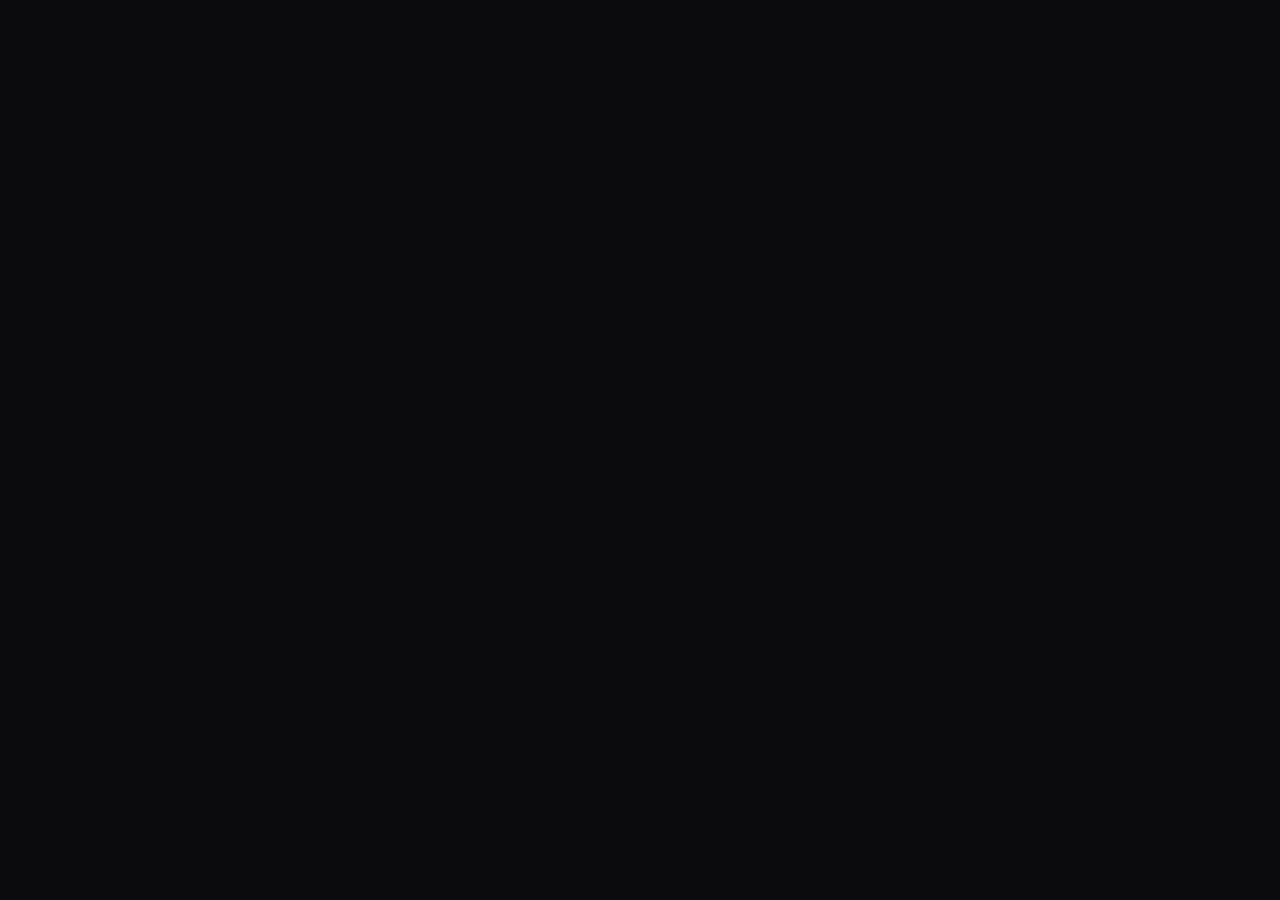
==== index.html @ 918cb94b "feat: change ui and improvment" ====
<!doctype html>
<html lang="en">
  <head>
    <meta charset="UTF-8" />
    <link rel="icon" type="image/svg+xml" href="/favicon.ico" />
    <meta name="viewport" content="width=device-width, initial-scale=1.0" />
    <title>Radio</title>
    <script type="module" crossorigin src="/assets/index-_G_uZGSY.js"></script>
    <link rel="modulepreload" crossorigin href="/assets/BasicParser-CQ38SJP4.js">
    <link rel="modulepreload" crossorigin href="/assets/core-Daf2_6Nd.js">
    <link rel="modulepreload" crossorigin href="/assets/Util-Be5m_ko7.js">
    <link rel="stylesheet" crossorigin href="/assets/index-CKh9F2n1.css">
  </head>
  <body>
    <div id="root"></div>
  </body>
</html>
---- assets/index-CKh9F2n1.css ----
@font-face{font-family:Roboto;font-style:normal;font-display:swap;font-weight:300;src:url(/assets/roboto-cyrillic-ext-300-normal-DIxttMbC.woff2)format("woff2"),url(/assets/roboto-cyrillic-ext-300-normal-D7ank4TF.woff)format("woff");unicode-range:U+460-52F,U+1C80-1C8A,U+20B4,U+2DE0-2DFF,U+A640-A69F,U+FE2E-FE2F}@font-face{font-family:Roboto;font-style:normal;font-display:swap;font-weight:300;src:url(/assets/roboto-cyrillic-300-normal-DzUz0kzv.woff2)format("woff2"),url(/assets/roboto-cyrillic-300-normal-DEFNdjk5.woff)format("woff");unicode-range:U+301,U+400-45F,U+490-491,U+4B0-4B1,U+2116}@font-face{font-family:Roboto;font-style:normal;font-display:swap;font-weight:300;src:url([data-uri])format("woff2"),url([data-uri])format("woff");unicode-range:U+1F??}@font-face{font-family:Roboto;font-style:normal;font-display:swap;font-weight:300;src:url(/assets/roboto-greek-300-normal-DJEM9B4Z.woff2)format("woff2"),url(/assets/roboto-greek-300-normal-C_Dgaih9.woff)format("woff");unicode-range:U+370-377,U+37A-37F,U+384-38A,U+38C,U+38E-3A1,U+3A3-3FF}@font-face{font-family:Roboto;font-style:normal;font-display:swap;font-weight:300;src:url(/assets/roboto-math-300-normal-5dF_7mZP.woff2)format("woff2"),url(/assets/roboto-math-300-normal-Ds0YpBw2.woff)format("woff");unicode-range:U+302-303,U+305,U+307-308,U+310,U+312,U+315,U+31A,U+326-327,U+32C,U+32F-330,U+332-333,U+338,U+33A,U+346,U+34D,U+391-3A1,U+3A3-3A9,U+3B1-3C9,U+3D1,U+3D5-3D6,U+3F0-3F1,U+3F4-3F5,U+2016-2017,U+2034-2038,U+203C,U+2040,U+2043,U+2047,U+2050,U+2057,U+205F,U+2070-2071,U+2074-208E,U+2090-209C,U+20D0-20DC,U+20E1,U+20E5-20EF,U+2100-2112,U+2114-2115,U+2117-2121,U+2123-214F,U+2190,U+2192,U+2194-21AE,U+21B0-21E5,U+21F1-21F2,U+21F4-2211,U+2213-2214,U+2216-22FF,U+2308-230B,U+2310,U+2319,U+231C-2321,U+2336-237A,U+237C,U+2395,U+239B-23B7,U+23D0,U+23DC-23E1,U+2474-2475,U+25AF,U+25B3,U+25B7,U+25BD,U+25C1,U+25CA,U+25CC,U+25FB,U+266D-266F,U+27C0-27FF,U+2900-2AFF,U+2B0E-2B11,U+2B30-2B4C,U+2BFE,U+3030,U+FF5B,U+FF5D,U+1D400-1D7FF,U+1EE??}@font-face{font-family:Roboto;font-style:normal;font-display:swap;font-weight:300;src:url(/assets/roboto-symbols-300-normal-DDU7avhj.woff2)format("woff2"),url(/assets/roboto-symbols-300-normal-BCnjhQd_.woff)format("woff");unicode-range:U+1-C,U+E-1F,U+7F-9F,U+20DD-20E0,U+20E2-20E4,U+2150-218F,U+2190,U+2192,U+2194-2199,U+21AF,U+21E6-21F0,U+21F3,U+2218-2219,U+2299,U+22C4-22C6,U+2300-243F,U+2440-244A,U+2460-24FF,U+25A0-27BF,U+28??,U+2921-2922,U+2981,U+29BF,U+29EB,U+2B??,U+4DC0-4DFF,U+FFF9-FFFB,U+10140-1018E,U+10190-1019C,U+101A0,U+101D0-101FD,U+102E0-102FB,U+10E60-10E7E,U+1D2C0-1D2D3,U+1D2E0-1D37F,U+1F0??,U+1F100-1F1AD,U+1F1E6-1F1FF,U+1F30D-1F30F,U+1F315,U+1F31C,U+1F31E,U+1F320-1F32C,U+1F336,U+1F378,U+1F37D,U+1F382,U+1F393-1F39F,U+1F3A7-1F3A8,U+1F3AC-1F3AF,U+1F3C2,U+1F3C4-1F3C6,U+1F3CA-1F3CE,U+1F3D4-1F3E0,U+1F3ED,U+1F3F1-1F3F3,U+1F3F5-1F3F7,U+1F408,U+1F415,U+1F41F,U+1F426,U+1F43F,U+1F441-1F442,U+1F444,U+1F446-1F449,U+1F44C-1F44E,U+1F453,U+1F46A,U+1F47D,U+1F4A3,U+1F4B0,U+1F4B3,U+1F4B9,U+1F4BB,U+1F4BF,U+1F4C8-1F4CB,U+1F4D6,U+1F4DA,U+1F4DF,U+1F4E3-1F4E6,U+1F4EA-1F4ED,U+1F4F7,U+1F4F9-1F4FB,U+1F4FD-1F4FE,U+1F503,U+1F507-1F50B,U+1F50D,U+1F512-1F513,U+1F53E-1F54A,U+1F54F-1F5FA,U+1F610,U+1F650-1F67F,U+1F687,U+1F68D,U+1F691,U+1F694,U+1F698,U+1F6AD,U+1F6B2,U+1F6B9-1F6BA,U+1F6BC,U+1F6C6-1F6CF,U+1F6D3-1F6D7,U+1F6E0-1F6EA,U+1F6F0-1F6F3,U+1F6F7-1F6FC,U+1F7??,U+1F800-1F80B,U+1F810-1F847,U+1F850-1F859,U+1F860-1F887,U+1F890-1F8AD,U+1F8B0-1F8BB,U+1F8C0-1F8C1,U+1F900-1F90B,U+1F93B,U+1F946,U+1F984,U+1F996,U+1F9E9,U+1FA00-1FA6F,U+1FA70-1FA7C,U+1FA80-1FA89,U+1FA8F-1FAC6,U+1FACE-1FADC,U+1FADF-1FAE9,U+1FAF0-1FAF8,U+1FB??}@font-face{font-family:Roboto;font-style:normal;font-display:swap;font-weight:300;src:url(/assets/roboto-vietnamese-300-normal-BPvXm_f1.woff2)format("woff2"),url(/assets/roboto-vietnamese-300-normal-INUupD3o.woff)format("woff");unicode-range:U+102-103,U+110-111,U+128-129,U+168-169,U+1A0-1A1,U+1AF-1B0,U+300-301,U+303-304,U+308-309,U+323,U+329,U+1EA0-1EF9,U+20AB}@font-face{font-family:Roboto;font-style:normal;font-display:swap;font-weight:300;src:url(/assets/roboto-latin-ext-300-normal-B90pq-BC.woff2)format("woff2"),url(/assets/roboto-latin-ext-300-normal-CTCCHkZF.woff)format("woff");unicode-range:U+100-2BA,U+2BD-2C5,U+2C7-2CC,U+2CE-2D7,U+2DD-2FF,U+304,U+308,U+329,U+1D00-1DBF,U+1E00-1E9F,U+1EF2-1EFF,U+2020,U+20A0-20AB,U+20AD-20C0,U+2113,U+2C60-2C7F,U+A720-A7FF}@font-face{font-family:Roboto;font-style:normal;font-display:swap;font-weight:300;src:url(/assets/roboto-latin-300-normal-CCzlftfr.woff2)format("woff2"),url(/assets/roboto-latin-300-normal-BARJ-h6h.woff)format("woff");unicode-range:U+??,U+131,U+152-153,U+2BB-2BC,U+2C6,U+2DA,U+2DC,U+304,U+308,U+329,U+2000-206F,U+20AC,U+2122,U+2191,U+2193,U+2212,U+2215,U+FEFF,U+FFFD}@font-face{font-family:Roboto;font-style:normal;font-display:swap;font-weight:400;src:url(/assets/roboto-cyrillic-ext-400-normal-qHufge6k.woff2)format("woff2"),url(/assets/roboto-cyrillic-ext-400-normal-CaK1767H.woff)format("woff");unicode-range:U+460-52F,U+1C80-1C8A,U+20B4,U+2DE0-2DFF,U+A640-A69F,U+FE2E-FE2F}@font-face{font-family:Roboto;font-style:normal;font-display:swap;font-weight:400;src:url(/assets/roboto-cyrillic-400-normal-CBPI_iaY.woff2)format("woff2"),url(/assets/roboto-cyrillic-400-normal-Bjg-1-sg.woff)format("woff");unicode-range:U+301,U+400-45F,U+490-491,U+4B0-4B1,U+2116}@font-face{font-family:Roboto;font-style:normal;font-display:swap;font-weight:400;src:url([data-uri])format("woff2"),url([data-uri])format("woff");unicode-range:U+1F??}@font-face{font-family:Roboto;font-style:normal;font-display:swap;font-weight:400;src:url(/assets/roboto-greek-400-normal-ai2Z1K3C.woff2)format("woff2"),url(/assets/roboto-greek-400-normal-Bb5mj_fZ.woff)format("woff");unicode-range:U+370-377,U+37A-37F,U+384-38A,U+38C,U+38E-3A1,U+3A3-3FF}@font-face{font-family:Roboto;font-style:normal;font-display:swap;font-weight:400;src:url(/assets/roboto-math-400-normal-BEFej5gc.woff2)format("woff2"),url(/assets/roboto-math-400-normal-C9RxBKAh.woff)format("woff");unicode-range:U+302-303,U+305,U+307-308,U+310,U+312,U+315,U+31A,U+326-327,U+32C,U+32F-330,U+332-333,U+338,U+33A,U+346,U+34D,U+391-3A1,U+3A3-3A9,U+3B1-3C9,U+3D1,U+3D5-3D6,U+3F0-3F1,U+3F4-3F5,U+2016-2017,U+2034-2038,U+203C,U+2040,U+2043,U+2047,U+2050,U+2057,U+205F,U+2070-2071,U+2074-208E,U+2090-209C,U+20D0-20DC,U+20E1,U+20E5-20EF,U+2100-2112,U+2114-2115,U+2117-2121,U+2123-214F,U+2190,U+2192,U+2194-21AE,U+21B0-21E5,U+21F1-21F2,U+21F4-2211,U+2213-2214,U+2216-22FF,U+2308-230B,U+2310,U+2319,U+231C-2321,U+2336-237A,U+237C,U+2395,U+239B-23B7,U+23D0,U+23DC-23E1,U+2474-2475,U+25AF,U+25B3,U+25B7,U+25BD,U+25C1,U+25CA,U+25CC,U+25FB,U+266D-266F,U+27C0-27FF,U+2900-2AFF,U+2B0E-2B11,U+2B30-2B4C,U+2BFE,U+3030,U+FF5B,U+FF5D,U+1D400-1D7FF,U+1EE??}@font-face{font-family:Roboto;font-style:normal;font-display:swap;font-weight:400;src:url(/assets/roboto-symbols-400-normal-CB1Ce4Gk.woff2)format("woff2"),url(/assets/roboto-symbols-400-normal-DLYbZahX.woff)format("woff");unicode-range:U+1-C,U+E-1F,U+7F-9F,U+20DD-20E0,U+20E2-20E4,U+2150-218F,U+2190,U+2192,U+2194-2199,U+21AF,U+21E6-21F0,U+21F3,U+2218-2219,U+2299,U+22C4-22C6,U+2300-243F,U+2440-244A,U+2460-24FF,U+25A0-27BF,U+28??,U+2921-2922,U+2981,U+29BF,U+29EB,U+2B??,U+4DC0-4DFF,U+FFF9-FFFB,U+10140-1018E,U+10190-1019C,U+101A0,U+101D0-101FD,U+102E0-102FB,U+10E60-10E7E,U+1D2C0-1D2D3,U+1D2E0-1D37F,U+1F0??,U+1F100-1F1AD,U+1F1E6-1F1FF,U+1F30D-1F30F,U+1F315,U+1F31C,U+1F31E,U+1F320-1F32C,U+1F336,U+1F378,U+1F37D,U+1F382,U+1F393-1F39F,U+1F3A7-1F3A8,U+1F3AC-1F3AF,U+1F3C2,U+1F3C4-1F3C6,U+1F3CA-1F3CE,U+1F3D4-1F3E0,U+1F3ED,U+1F3F1-1F3F3,U+1F3F5-1F3F7,U+1F408,U+1F415,U+1F41F,U+1F426,U+1F43F,U+1F441-1F442,U+1F444,U+1F446-1F449,U+1F44C-1F44E,U+1F453,U+1F46A,U+1F47D,U+1F4A3,U+1F4B0,U+1F4B3,U+1F4B9,U+1F4BB,U+1F4BF,U+1F4C8-1F4CB,U+1F4D6,U+1F4DA,U+1F4DF,U+1F4E3-1F4E6,U+1F4EA-1F4ED,U+1F4F7,U+1F4F9-1F4FB,U+1F4FD-1F4FE,U+1F503,U+1F507-1F50B,U+1F50D,U+1F512-1F513,U+1F53E-1F54A,U+1F54F-1F5FA,U+1F610,U+1F650-1F67F,U+1F687,U+1F68D,U+1F691,U+1F694,U+1F698,U+1F6AD,U+1F6B2,U+1F6B9-1F6BA,U+1F6BC,U+1F6C6-1F6CF,U+1F6D3-1F6D7,U+1F6E0-1F6EA,U+1F6F0-1F6F3,U+1F6F7-1F6FC,U+1F7??,U+1F800-1F80B,U+1F810-1F847,U+1F850-1F859,U+1F860-1F887,U+1F890-1F8AD,U+1F8B0-1F8BB,U+1F8C0-1F8C1,U+1F900-1F90B,U+1F93B,U+1F946,U+1F984,U+1F996,U+1F9E9,U+1FA00-1FA6F,U+1FA70-1FA7C,U+1FA80-1FA89,U+1FA8F-1FAC6,U+1FACE-1FADC,U+1FADF-1FAE9,U+1FAF0-1FAF8,U+1FB??}@font-face{font-family:Roboto;font-style:normal;font-display:swap;font-weight:400;src:url(/assets/roboto-vietnamese-400-normal-D2PTxGxD.woff2)format("woff2"),url(/assets/roboto-vietnamese-400-normal-DnpnVwnf.woff)format("woff");unicode-range:U+102-103,U+110-111,U+128-129,U+168-169,U+1A0-1A1,U+1AF-1B0,U+300-301,U+303-304,U+308-309,U+323,U+329,U+1EA0-1EF9,U+20AB}@font-face{font-family:Roboto;font-style:normal;font-display:swap;font-weight:400;src:url(/assets/roboto-latin-ext-400-normal-C3tdtHj3.woff2)format("woff2"),url(/assets/roboto-latin-ext-400-normal-scX0fKtV.woff)format("woff");unicode-range:U+100-2BA,U+2BD-2C5,U+2C7-2CC,U+2CE-2D7,U+2DD-2FF,U+304,U+308,U+329,U+1D00-1DBF,U+1E00-1E9F,U+1EF2-1EFF,U+2020,U+20A0-20AB,U+20AD-20C0,U+2113,U+2C60-2C7F,U+A720-A7FF}@font-face{font-family:Roboto;font-style:normal;font-display:swap;font-weight:400;src:url(/assets/roboto-latin-400-normal-BqEyEoaF.woff2)format("woff2"),url(/assets/roboto-latin-400-normal-DyYNIH4P.woff)format("woff");unicode-range:U+??,U+131,U+152-153,U+2BB-2BC,U+2C6,U+2DA,U+2DC,U+304,U+308,U+329,U+2000-206F,U+20AC,U+2122,U+2191,U+2193,U+2212,U+2215,U+FEFF,U+FFFD}@font-face{font-family:Roboto;font-style:normal;font-display:swap;font-weight:500;src:url(/assets/roboto-cyrillic-ext-500-normal-BWC_xYeb.woff2)format("woff2"),url(/assets/roboto-cyrillic-ext-500-normal-DqF2hftb.woff)format("woff");unicode-range:U+460-52F,U+1C80-1C8A,U+20B4,U+2DE0-2DFF,U+A640-A69F,U+FE2E-FE2F}@font-face{font-family:Roboto;font-style:normal;font-display:swap;font-weight:500;src:url(/assets/roboto-cyrillic-500-normal-CLao9AfR.woff2)format("woff2"),url(/assets/roboto-cyrillic-500-normal-CBKMylY4.woff)format("woff");unicode-range:U+301,U+400-45F,U+490-491,U+4B0-4B1,U+2116}@font-face{font-family:Roboto;font-style:normal;font-display:swap;font-weight:500;src:url([data-uri])format("woff2"),url([data-uri])format("woff");unicode-range:U+1F??}@font-face{font-family:Roboto;font-style:normal;font-display:swap;font-weight:500;src:url(/assets/roboto-greek-500-normal-C9AnhcmC.woff2)format("woff2"),url(/assets/roboto-greek-500-normal-oCqhoyfc.woff)format("woff");unicode-range:U+370-377,U+37A-37F,U+384-38A,U+38C,U+38E-3A1,U+3A3-3FF}@font-face{font-family:Roboto;font-style:normal;font-display:swap;font-weight:500;src:url(/assets/roboto-math-500-normal-C4NU9gLX.woff2)format("woff2"),url(/assets/roboto-math-500-normal-C-7mKPO3.woff)format("woff");unicode-range:U+302-303,U+305,U+307-308,U+310,U+312,U+315,U+31A,U+326-327,U+32C,U+32F-330,U+332-333,U+338,U+33A,U+346,U+34D,U+391-3A1,U+3A3-3A9,U+3B1-3C9,U+3D1,U+3D5-3D6,U+3F0-3F1,U+3F4-3F5,U+2016-2017,U+2034-2038,U+203C,U+2040,U+2043,U+2047,U+2050,U+2057,U+205F,U+2070-2071,U+2074-208E,U+2090-209C,U+20D0-20DC,U+20E1,U+20E5-20EF,U+2100-2112,U+2114-2115,U+2117-2121,U+2123-214F,U+2190,U+2192,U+2194-21AE,U+21B0-21E5,U+21F1-21F2,U+21F4-2211,U+2213-2214,U+2216-22FF,U+2308-230B,U+2310,U+2319,U+231C-2321,U+2336-237A,U+237C,U+2395,U+239B-23B7,U+23D0,U+23DC-23E1,U+2474-2475,U+25AF,U+25B3,U+25B7,U+25BD,U+25C1,U+25CA,U+25CC,U+25FB,U+266D-266F,U+27C0-27FF,U+2900-2AFF,U+2B0E-2B11,U+2B30-2B4C,U+2BFE,U+3030,U+FF5B,U+FF5D,U+1D400-1D7FF,U+1EE??}@font-face{font-family:Roboto;font-style:normal;font-display:swap;font-weight:500;src:url(/assets/roboto-symbols-500-normal-B_CZKVJS.woff2)format("woff2"),url(/assets/roboto-symbols-500-normal-F7c8nfcH.woff)format("woff");unicode-range:U+1-C,U+E-1F,U+7F-9F,U+20DD-20E0,U+20E2-20E4,U+2150-218F,U+2190,U+2192,U+2194-2199,U+21AF,U+21E6-21F0,U+21F3,U+2218-2219,U+2299,U+22C4-22C6,U+2300-243F,U+2440-244A,U+2460-24FF,U+25A0-27BF,U+28??,U+2921-2922,U+2981,U+29BF,U+29EB,U+2B??,U+4DC0-4DFF,U+FFF9-FFFB,U+10140-1018E,U+10190-1019C,U+101A0,U+101D0-101FD,U+102E0-102FB,U+10E60-10E7E,U+1D2C0-1D2D3,U+1D2E0-1D37F,U+1F0??,U+1F100-1F1AD,U+1F1E6-1F1FF,U+1F30D-1F30F,U+1F315,U+1F31C,U+1F31E,U+1F320-1F32C,U+1F336,U+1F378,U+1F37D,U+1F382,U+1F393-1F39F,U+1F3A7-1F3A8,U+1F3AC-1F3AF,U+1F3C2,U+1F3C4-1F3C6,U+1F3CA-1F3CE,U+1F3D4-1F3E0,U+1F3ED,U+1F3F1-1F3F3,U+1F3F5-1F3F7,U+1F408,U+1F415,U+1F41F,U+1F426,U+1F43F,U+1F441-1F442,U+1F444,U+1F446-1F449,U+1F44C-1F44E,U+1F453,U+1F46A,U+1F47D,U+1F4A3,U+1F4B0,U+1F4B3,U+1F4B9,U+1F4BB,U+1F4BF,U+1F4C8-1F4CB,U+1F4D6,U+1F4DA,U+1F4DF,U+1F4E3-1F4E6,U+1F4EA-1F4ED,U+1F4F7,U+1F4F9-1F4FB,U+1F4FD-1F4FE,U+1F503,U+1F507-1F50B,U+1F50D,U+1F512-1F513,U+1F53E-1F54A,U+1F54F-1F5FA,U+1F610,U+1F650-1F67F,U+1F687,U+1F68D,U+1F691,U+1F694,U+1F698,U+1F6AD,U+1F6B2,U+1F6B9-1F6BA,U+1F6BC,U+1F6C6-1F6CF,U+1F6D3-1F6D7,U+1F6E0-1F6EA,U+1F6F0-1F6F3,U+1F6F7-1F6FC,U+1F7??,U+1F800-1F80B,U+1F810-1F847,U+1F850-1F859,U+1F860-1F887,U+1F890-1F8AD,U+1F8B0-1F8BB,U+1F8C0-1F8C1,U+1F900-1F90B,U+1F93B,U+1F946,U+1F984,U+1F996,U+1F9E9,U+1FA00-1FA6F,U+1FA70-1FA7C,U+1FA80-1FA89,U+1FA8F-1FAC6,U+1FACE-1FADC,U+1FADF-1FAE9,U+1FAF0-1FAF8,U+1FB??}@font-face{font-family:Roboto;font-style:normal;font-display:swap;font-weight:500;src:url(/assets/roboto-vietnamese-500-normal-B3ncpOoB.woff2)format("woff2"),url(/assets/roboto-vietnamese-500-normal-D380IkQ8.woff)format("woff");unicode-range:U+102-103,U+110-111,U+128-129,U+168-169,U+1A0-1A1,U+1AF-1B0,U+300-301,U+303-304,U+308-309,U+323,U+329,U+1EA0-1EF9,U+20AB}@font-face{font-family:Roboto;font-style:normal;font-display:swap;font-weight:500;src:url(/assets/roboto-latin-ext-500-normal-pMCM9Ixg.woff2)format("woff2"),url(/assets/roboto-latin-ext-500-normal-Cyc0AKLz.woff)format("woff");unicode-range:U+100-2BA,U+2BD-2C5,U+2C7-2CC,U+2CE-2D7,U+2DD-2FF,U+304,U+308,U+329,U+1D00-1DBF,U+1E00-1E9F,U+1EF2-1EFF,U+2020,U+20A0-20AB,U+20AD-20C0,U+2113,U+2C60-2C7F,U+A720-A7FF}@font-face{font-family:Roboto;font-style:normal;font-display:swap;font-weight:500;src:url(/assets/roboto-latin-500-normal-7RbcRiD8.woff2)format("woff2"),url(/assets/roboto-latin-500-normal-DQZyH_nt.woff)format("woff");unicode-range:U+??,U+131,U+152-153,U+2BB-2BC,U+2C6,U+2DA,U+2DC,U+304,U+308,U+329,U+2000-206F,U+20AC,U+2122,U+2191,U+2193,U+2212,U+2215,U+FEFF,U+FFFD}@font-face{font-family:Roboto;font-style:normal;font-display:swap;font-weight:700;src:url(/assets/roboto-cyrillic-ext-700-normal-DmFxo5wj.woff2)format("woff2"),url(/assets/roboto-cyrillic-ext-700-normal-CI7FH63F.woff)format("woff");unicode-range:U+460-52F,U+1C80-1C8A,U+20B4,U+2DE0-2DFF,U+A640-A69F,U+FE2E-FE2F}@font-face{font-family:Roboto;font-style:normal;font-display:swap;font-weight:700;src:url(/assets/roboto-cyrillic-700-normal-C2o7G-SM.woff2)format("woff2"),url(/assets/roboto-cyrillic-700-normal-DhZFXDSN.woff)format("woff");unicode-range:U+301,U+400-45F,U+490-491,U+4B0-4B1,U+2116}@font-face{font-family:Roboto;font-style:normal;font-display:swap;font-weight:700;src:url([data-uri])format("woff2"),url([data-uri])format("woff");unicode-range:U+1F??}@font-face{font-family:Roboto;font-style:normal;font-display:swap;font-weight:700;src:url(/assets/roboto-greek-700-normal-0aHWxGLu.woff2)format("woff2"),url(/assets/roboto-greek-700-normal-DjRqqLBV.woff)format("woff");unicode-range:U+370-377,U+37A-37F,U+384-38A,U+38C,U+38E-3A1,U+3A3-3FF}@font-face{font-family:Roboto;font-style:normal;font-display:swap;font-weight:700;src:url(/assets/roboto-math-700-normal-B8YqGHVc.woff2)format("woff2"),url(/assets/roboto-math-700-normal-DVoD5t2k.woff)format("woff");unicode-range:U+302-303,U+305,U+307-308,U+310,U+312,U+315,U+31A,U+326-327,U+32C,U+32F-330,U+332-333,U+338,U+33A,U+346,U+34D,U+391-3A1,U+3A3-3A9,U+3B1-3C9,U+3D1,U+3D5-3D6,U+3F0-3F1,U+3F4-3F5,U+2016-2017,U+2034-2038,U+203C,U+2040,U+2043,U+2047,U+2050,U+2057,U+205F,U+2070-2071,U+2074-208E,U+2090-209C,U+20D0-20DC,U+20E1,U+20E5-20EF,U+2100-2112,U+2114-2115,U+2117-2121,U+2123-214F,U+2190,U+2192,U+2194-21AE,U+21B0-21E5,U+21F1-21F2,U+21F4-2211,U+2213-2214,U+2216-22FF,U+2308-230B,U+2310,U+2319,U+231C-2321,U+2336-237A,U+237C,U+2395,U+239B-23B7,U+23D0,U+23DC-23E1,U+2474-2475,U+25AF,U+25B3,U+25B7,U+25BD,U+25C1,U+25CA,U+25CC,U+25FB,U+266D-266F,U+27C0-27FF,U+2900-2AFF,U+2B0E-2B11,U+2B30-2B4C,U+2BFE,U+3030,U+FF5B,U+FF5D,U+1D400-1D7FF,U+1EE??}@font-face{font-family:Roboto;font-style:normal;font-display:swap;font-weight:700;src:url(/assets/roboto-symbols-700-normal-BiFDindJ.woff2)format("woff2"),url(/assets/roboto-symbols-700-normal-BoS6HWkc.woff)format("woff");unicode-range:U+1-C,U+E-1F,U+7F-9F,U+20DD-20E0,U+20E2-20E4,U+2150-218F,U+2190,U+2192,U+2194-2199,U+21AF,U+21E6-21F0,U+21F3,U+2218-2219,U+2299,U+22C4-22C6,U+2300-243F,U+2440-244A,U+2460-24FF,U+25A0-27BF,U+28??,U+2921-2922,U+2981,U+29BF,U+29EB,U+2B??,U+4DC0-4DFF,U+FFF9-FFFB,U+10140-1018E,U+10190-1019C,U+101A0,U+101D0-101FD,U+102E0-102FB,U+10E60-10E7E,U+1D2C0-1D2D3,U+1D2E0-1D37F,U+1F0??,U+1F100-1F1AD,U+1F1E6-1F1FF,U+1F30D-1F30F,U+1F315,U+1F31C,U+1F31E,U+1F320-1F32C,U+1F336,U+1F378,U+1F37D,U+1F382,U+1F393-1F39F,U+1F3A7-1F3A8,U+1F3AC-1F3AF,U+1F3C2,U+1F3C4-1F3C6,U+1F3CA-1F3CE,U+1F3D4-1F3E0,U+1F3ED,U+1F3F1-1F3F3,U+1F3F5-1F3F7,U+1F408,U+1F415,U+1F41F,U+1F426,U+1F43F,U+1F441-1F442,U+1F444,U+1F446-1F449,U+1F44C-1F44E,U+1F453,U+1F46A,U+1F47D,U+1F4A3,U+1F4B0,U+1F4B3,U+1F4B9,U+1F4BB,U+1F4BF,U+1F4C8-1F4CB,U+1F4D6,U+1F4DA,U+1F4DF,U+1F4E3-1F4E6,U+1F4EA-1F4ED,U+1F4F7,U+1F4F9-1F4FB,U+1F4FD-1F4FE,U+1F503,U+1F507-1F50B,U+1F50D,U+1F512-1F513,U+1F53E-1F54A,U+1F54F-1F5FA,U+1F610,U+1F650-1F67F,U+1F687,U+1F68D,U+1F691,U+1F694,U+1F698,U+1F6AD,U+1F6B2,U+1F6B9-1F6BA,U+1F6BC,U+1F6C6-1F6CF,U+1F6D3-1F6D7,U+1F6E0-1F6EA,U+1F6F0-1F6F3,U+1F6F7-1F6FC,U+1F7??,U+1F800-1F80B,U+1F810-1F847,U+1F850-1F859,U+1F860-1F887,U+1F890-1F8AD,U+1F8B0-1F8BB,U+1F8C0-1F8C1,U+1F900-1F90B,U+1F93B,U+1F946,U+1F984,U+1F996,U+1F9E9,U+1FA00-1FA6F,U+1FA70-1FA7C,U+1FA80-1FA89,U+1FA8F-1FAC6,U+1FACE-1FADC,U+1FADF-1FAE9,U+1FAF0-1FAF8,U+1FB??}@font-face{font-family:Roboto;font-style:normal;font-display:swap;font-weight:700;src:url(/assets/roboto-vietnamese-700-normal-BEVeWqJt.woff2)format("woff2"),url(/assets/roboto-vietnamese-700-normal-DsFyXAL4.woff)format("woff");unicode-range:U+102-103,U+110-111,U+128-129,U+168-169,U+1A0-1A1,U+1AF-1B0,U+300-301,U+303-304,U+308-309,U+323,U+329,U+1EA0-1EF9,U+20AB}@font-face{font-family:Roboto;font-style:normal;font-display:swap;font-weight:700;src:url(/assets/roboto-latin-ext-700-normal-DSBUz0N1.woff2)format("woff2"),url(/assets/roboto-latin-ext-700-normal-BUhwtWwy.woff)format("woff");unicode-range:U+100-2BA,U+2BD-2C5,U+2C7-2CC,U+2CE-2D7,U+2DD-2FF,U+304,U+308,U+329,U+1D00-1DBF,U+1E00-1E9F,U+1EF2-1EFF,U+2020,U+20A0-20AB,U+20AD-20C0,U+2113,U+2C60-2C7F,U+A720-A7FF}@font-face{font-family:Roboto;font-style:normal;font-display:swap;font-weight:700;src:url(/assets/roboto-latin-700-normal-BZpUvMxY.woff2)format("woff2"),url(/assets/roboto-latin-700-normal-DLgJJpmK.woff)format("woff");unicode-range:U+??,U+131,U+152-153,U+2BB-2BC,U+2C6,U+2DA,U+2DC,U+304,U+308,U+329,U+2000-206F,U+20AC,U+2122,U+2191,U+2193,U+2212,U+2215,U+FEFF,U+FFFD}@font-face{font-family:Vazirmatn;font-style:normal;font-display:swap;font-weight:400;src:url(/assets/vazirmatn-arabic-400-normal-DMZFCm7K.woff2)format("woff2"),url(/assets/vazirmatn-arabic-400-normal-C4W5XURk.woff)format("woff");unicode-range:U+6??,U+750-77F,U+870-88E,U+890-891,U+897-8E1,U+8E3-8FF,U+200C-200E,U+2010-2011,U+204F,U+2E41,U+FB50-FDFF,U+FE70-FE74,U+FE76-FEFC,U+102E0-102FB,U+10E60-10E7E,U+10EC2-10EC4,U+10EFC-10EFF,U+1EE00-1EE03,U+1EE05-1EE1F,U+1EE21-1EE22,U+1EE24,U+1EE27,U+1EE29-1EE32,U+1EE34-1EE37,U+1EE39,U+1EE3B,U+1EE42,U+1EE47,U+1EE49,U+1EE4B,U+1EE4D-1EE4F,U+1EE51-1EE52,U+1EE54,U+1EE57,U+1EE59,U+1EE5B,U+1EE5D,U+1EE5F,U+1EE61-1EE62,U+1EE64,U+1EE67-1EE6A,U+1EE6C-1EE72,U+1EE74-1EE77,U+1EE79-1EE7C,U+1EE7E,U+1EE80-1EE89,U+1EE8B-1EE9B,U+1EEA1-1EEA3,U+1EEA5-1EEA9,U+1EEAB-1EEBB,U+1EEF0-1EEF1}@font-face{font-family:Vazirmatn;font-style:normal;font-display:swap;font-weight:400;src:url(/assets/vazirmatn-latin-ext-400-normal-BdGhO0lm.woff2)format("woff2"),url(/assets/vazirmatn-latin-ext-400-normal-DPxMaNjI.woff)format("woff");unicode-range:U+100-2BA,U+2BD-2C5,U+2C7-2CC,U+2CE-2D7,U+2DD-2FF,U+304,U+308,U+329,U+1D00-1DBF,U+1E00-1E9F,U+1EF2-1EFF,U+2020,U+20A0-20AB,U+20AD-20C0,U+2113,U+2C60-2C7F,U+A720-A7FF}@font-face{font-family:Vazirmatn;font-style:normal;font-display:swap;font-weight:400;src:url(/assets/vazirmatn-latin-400-normal-BT_DHTc7.woff2)format("woff2"),url(/assets/vazirmatn-latin-400-normal-GKyMcI03.woff)format("woff");unicode-range:U+??,U+131,U+152-153,U+2BB-2BC,U+2C6,U+2DA,U+2DC,U+304,U+308,U+329,U+2000-206F,U+20AC,U+2122,U+2191,U+2193,U+2212,U+2215,U+FEFF,U+FFFD}@font-face{font-family:Vazirmatn;font-style:normal;font-display:swap;font-weight:500;src:url(/assets/vazirmatn-arabic-500-normal-C_lbnnKa.woff2)format("woff2"),url(/assets/vazirmatn-arabic-500-normal-Dqq3-xo3.woff)format("woff");unicode-range:U+6??,U+750-77F,U+870-88E,U+890-891,U+897-8E1,U+8E3-8FF,U+200C-200E,U+2010-2011,U+204F,U+2E41,U+FB50-FDFF,U+FE70-FE74,U+FE76-FEFC,U+102E0-102FB,U+10E60-10E7E,U+10EC2-10EC4,U+10EFC-10EFF,U+1EE00-1EE03,U+1EE05-1EE1F,U+1EE21-1EE22,U+1EE24,U+1EE27,U+1EE29-1EE32,U+1EE34-1EE37,U+1EE39,U+1EE3B,U+1EE42,U+1EE47,U+1EE49,U+1EE4B,U+1EE4D-1EE4F,U+1EE51-1EE52,U+1EE54,U+1EE57,U+1EE59,U+1EE5B,U+1EE5D,U+1EE5F,U+1EE61-1EE62,U+1EE64,U+1EE67-1EE6A,U+1EE6C-1EE72,U+1EE74-1EE77,U+1EE79-1EE7C,U+1EE7E,U+1EE80-1EE89,U+1EE8B-1EE9B,U+1EEA1-1EEA3,U+1EEA5-1EEA9,U+1EEAB-1EEBB,U+1EEF0-1EEF1}@font-face{font-family:Vazirmatn;font-style:normal;font-display:swap;font-weight:500;src:url(/assets/vazirmatn-latin-ext-500-normal-CgxvvVrG.woff2)format("woff2"),url(/assets/vazirmatn-latin-ext-500-normal-4XgegWYb.woff)format("woff");unicode-range:U+100-2BA,U+2BD-2C5,U+2C7-2CC,U+2CE-2D7,U+2DD-2FF,U+304,U+308,U+329,U+1D00-1DBF,U+1E00-1E9F,U+1EF2-1EFF,U+2020,U+20A0-20AB,U+20AD-20C0,U+2113,U+2C60-2C7F,U+A720-A7FF}@font-face{font-family:Vazirmatn;font-style:normal;font-display:swap;font-weight:500;src:url(/assets/vazirmatn-latin-500-normal-6zZzgpg4.woff2)format("woff2"),url(/assets/vazirmatn-latin-500-normal-Bg_BALlD.woff)format("woff");unicode-range:U+??,U+131,U+152-153,U+2BB-2BC,U+2C6,U+2DA,U+2DC,U+304,U+308,U+329,U+2000-206F,U+20AC,U+2122,U+2191,U+2193,U+2212,U+2215,U+FEFF,U+FFFD}@font-face{font-family:Vazirmatn;font-style:normal;font-display:swap;font-weight:700;src:url(/assets/vazirmatn-arabic-700-normal-Dge_DOjm.woff2)format("woff2"),url(/assets/vazirmatn-arabic-700-normal-B5nPuCFv.woff)format("woff");unicode-range:U+6??,U+750-77F,U+870-88E,U+890-891,U+897-8E1,U+8E3-8FF,U+200C-200E,U+2010-2011,U+204F,U+2E41,U+FB50-FDFF,U+FE70-FE74,U+FE76-FEFC,U+102E0-102FB,U+10E60-10E7E,U+10EC2-10EC4,U+10EFC-10EFF,U+1EE00-1EE03,U+1EE05-1EE1F,U+1EE21-1EE22,U+1EE24,U+1EE27,U+1EE29-1EE32,U+1EE34-1EE37,U+1EE39,U+1EE3B,U+1EE42,U+1EE47,U+1EE49,U+1EE4B,U+1EE4D-1EE4F,U+1EE51-1EE52,U+1EE54,U+1EE57,U+1EE59,U+1EE5B,U+1EE5D,U+1EE5F,U+1EE61-1EE62,U+1EE64,U+1EE67-1EE6A,U+1EE6C-1EE72,U+1EE74-1EE77,U+1EE79-1EE7C,U+1EE7E,U+1EE80-1EE89,U+1EE8B-1EE9B,U+1EEA1-1EEA3,U+1EEA5-1EEA9,U+1EEAB-1EEBB,U+1EEF0-1EEF1}@font-face{font-family:Vazirmatn;font-style:normal;font-display:swap;font-weight:700;src:url(/assets/vazirmatn-latin-ext-700-normal-BfoXmNMx.woff2)format("woff2"),url(/assets/vazirmatn-latin-ext-700-normal-DMYLqBto.woff)format("woff");unicode-range:U+100-2BA,U+2BD-2C5,U+2C7-2CC,U+2CE-2D7,U+2DD-2FF,U+304,U+308,U+329,U+1D00-1DBF,U+1E00-1E9F,U+1EF2-1EFF,U+2020,U+20A0-20AB,U+20AD-20C0,U+2113,U+2C60-2C7F,U+A720-A7FF}@font-face{font-family:Vazirmatn;font-style:normal;font-display:swap;font-weight:700;src:url(/assets/vazirmatn-latin-700-normal-9BlbvDRV.woff2)format("woff2"),url(/assets/vazirmatn-latin-700-normal-DrB0PBU6.woff)format("woff");unicode-range:U+??,U+131,U+152-153,U+2BB-2BC,U+2C6,U+2DA,U+2DC,U+304,U+308,U+329,U+2000-206F,U+20AC,U+2122,U+2191,U+2193,U+2212,U+2215,U+FEFF,U+FFFD}*{box-sizing:border-box;margin:0;padding:0}html,body{background:#0a0a0f;height:100%;min-height:100vh;font-family:Roboto,Vazirmatn,-apple-system,BlinkMacSystemFont,Segoe UI,sans-serif;overflow-x:hidden}#root{width:100%;min-height:100vh}.rtl-text{text-align:right;direction:rtl;font-family:Vazirmatn,Roboto,-apple-system,BlinkMacSystemFont,Segoe UI,sans-serif}@keyframes spin-cd{0%{transform:rotate(0)}to{transform:rotate(360deg)}}@keyframes pulse-ring{0%{opacity:.6;transform:scale(1)}50%{opacity:.2;transform:scale(1.12)}to{opacity:.6;transform:scale(1)}}@keyframes fade-in{0%{opacity:0;transform:translateY(8px)}to{opacity:1;transform:translateY(0)}}@keyframes bg-pulse{0%,to{opacity:.5;transform:scale(1.5)}50%{opacity:.7;transform:scale(1.6)}}@keyframes wave-expand{0%{opacity:.8;transform:scale(.6)}to{opacity:0;transform:scale(1.8)}}@keyframes pulse-stream{0%,to{opacity:1}50%{opacity:.6}}.cd-spin{animation:8s linear infinite spin-cd}.cd-paused{animation-play-state:paused}.pulse-ring{animation:2s ease-in-out infinite pulse-ring}.fade-in{animation:.4s forwards fade-in}.counter{color:var(--accent);background:var(--accent-bg);border:2px solid #0000;border-radius:5px;margin-bottom:24px;padding:5px 10px;font-size:16px;transition:border-color .3s}.counter:hover{border-color:var(--accent-border)}.counter:focus-visible{outline:2px solid var(--accent);outline-offset:2px}.hero{position:relative}.hero .base,.hero .framework,.hero .vite{margin:0 auto;inset-inline:0}.hero .base{z-index:0;width:170px;position:relative}.hero .framework,.hero .vite{position:absolute}.hero .framework{z-index:1;height:28px;top:34px;transform:perspective(2000px)rotate(300deg)rotateX(44deg)rotateY(39deg)scale(1.4)}.hero .vite{z-index:0;width:auto;height:26px;top:107px;transform:perspective(2000px)rotate(300deg)rotateX(40deg)rotateY(39deg)scale(.8)}#center{flex-direction:column;flex-grow:1;place-content:center;place-items:center;gap:25px;display:flex}@media (width<=1024px){#center{gap:18px;padding:32px 20px 24px}}#next-steps{border-top:1px solid var(--border);text-align:left;display:flex}#next-steps>div{flex:1 1 0;padding:32px}@media (width<=1024px){#next-steps>div{padding:24px 20px}}#next-steps .icon{width:22px;height:22px;margin-bottom:16px}@media (width<=1024px){#next-steps{text-align:center;flex-direction:column}}#docs{border-right:1px solid var(--border)}@media (width<=1024px){#docs{border-right:none;border-bottom:1px solid var(--border)}}#next-steps ul{gap:8px;margin:32px 0 0;padding:0;list-style:none;display:flex}#next-steps ul .logo{height:18px}#next-steps ul a{color:var(--text-h);background:var(--social-bg);border-radius:6px;align-items:center;gap:8px;padding:6px 12px;font-size:16px;text-decoration:none;transition:box-shadow .3s;display:flex}#next-steps ul a:hover{box-shadow:var(--shadow)}#next-steps ul a .button-icon{width:18px;height:18px}@media (width<=1024px){#next-steps ul{flex-wrap:wrap;justify-content:center;margin-top:20px}#next-steps ul li{flex:calc(50% - 8px)}#next-steps ul a{box-sizing:border-box;justify-content:center;width:100%}}#spacer{border-top:1px solid var(--border);height:88px}@media (width<=1024px){#spacer{height:48px}}.ticks{width:100%;position:relative}.ticks:before,.ticks:after{content:"";border:5px solid #0000;position:absolute;top:-4.5px}.ticks:before{border-left-color:var(--border);left:0}.ticks:after{border-right-color:var(--border);right:0}
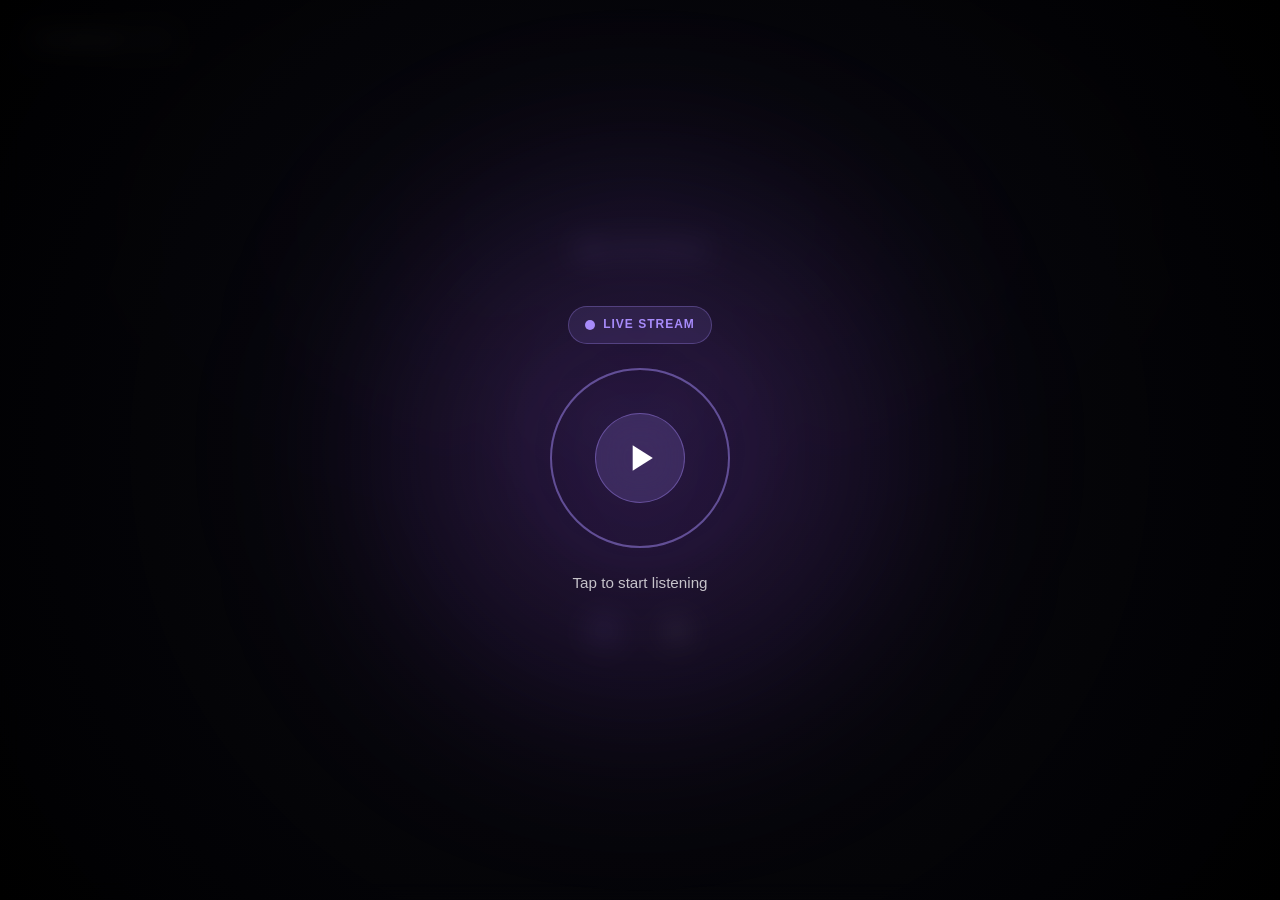
==== commit 8b5ba9e2: "update and improve UI" ====
--- a/index.html
+++ b/index.html
@@ -5,11 +5,8 @@
     <link rel="icon" type="image/svg+xml" href="/favicon.ico" />
     <meta name="viewport" content="width=device-width, initial-scale=1.0" />
     <title>Radio</title>
-    <script type="module" crossorigin src="/assets/index-_G_uZGSY.js"></script>
-    <link rel="modulepreload" crossorigin href="/assets/BasicParser-CQ38SJP4.js">
-    <link rel="modulepreload" crossorigin href="/assets/core-Daf2_6Nd.js">
-    <link rel="modulepreload" crossorigin href="/assets/Util-Be5m_ko7.js">
-    <link rel="stylesheet" crossorigin href="/assets/index-CKh9F2n1.css">
+    <script type="module" crossorigin src="/assets/index-C-AhM9Sj.js"></script>
+    <link rel="stylesheet" crossorigin href="/assets/index-CCnsb3VA.css">
   </head>
   <body>
     <div id="root"></div>
--- a/assets/index-CCnsb3VA.css
+++ b/assets/index-CCnsb3VA.css
@@ -0,0 +1 @@
+@font-face{font-family:Roboto;font-style:normal;font-display:swap;font-weight:300;src:url(/assets/roboto-cyrillic-ext-300-normal-DIxttMbC.woff2)format("woff2"),url(/assets/roboto-cyrillic-ext-300-normal-D7ank4TF.woff)format("woff");unicode-range:U+460-52F,U+1C80-1C8A,U+20B4,U+2DE0-2DFF,U+A640-A69F,U+FE2E-FE2F}@font-face{font-family:Roboto;font-style:normal;font-display:swap;font-weight:300;src:url(/assets/roboto-cyrillic-300-normal-DzUz0kzv.woff2)format("woff2"),url(/assets/roboto-cyrillic-300-normal-DEFNdjk5.woff)format("woff");unicode-range:U+301,U+400-45F,U+490-491,U+4B0-4B1,U+2116}@font-face{font-family:Roboto;font-style:normal;font-display:swap;font-weight:300;src:url([data-uri])format("woff2"),url([data-uri])format("woff");unicode-range:U+1F??}@font-face{font-family:Roboto;font-style:normal;font-display:swap;font-weight:300;src:url(/assets/roboto-greek-300-normal-DJEM9B4Z.woff2)format("woff2"),url(/assets/roboto-greek-300-normal-C_Dgaih9.woff)format("woff");unicode-range:U+370-377,U+37A-37F,U+384-38A,U+38C,U+38E-3A1,U+3A3-3FF}@font-face{font-family:Roboto;font-style:normal;font-display:swap;font-weight:300;src:url(/assets/roboto-math-300-normal-5dF_7mZP.woff2)format("woff2"),url(/assets/roboto-math-300-normal-Ds0YpBw2.woff)format("woff");unicode-range:U+302-303,U+305,U+307-308,U+310,U+312,U+315,U+31A,U+326-327,U+32C,U+32F-330,U+332-333,U+338,U+33A,U+346,U+34D,U+391-3A1,U+3A3-3A9,U+3B1-3C9,U+3D1,U+3D5-3D6,U+3F0-3F1,U+3F4-3F5,U+2016-2017,U+2034-2038,U+203C,U+2040,U+2043,U+2047,U+2050,U+2057,U+205F,U+2070-2071,U+2074-208E,U+2090-209C,U+20D0-20DC,U+20E1,U+20E5-20EF,U+2100-2112,U+2114-2115,U+2117-2121,U+2123-214F,U+2190,U+2192,U+2194-21AE,U+21B0-21E5,U+21F1-21F2,U+21F4-2211,U+2213-2214,U+2216-22FF,U+2308-230B,U+2310,U+2319,U+231C-2321,U+2336-237A,U+237C,U+2395,U+239B-23B7,U+23D0,U+23DC-23E1,U+2474-2475,U+25AF,U+25B3,U+25B7,U+25BD,U+25C1,U+25CA,U+25CC,U+25FB,U+266D-266F,U+27C0-27FF,U+2900-2AFF,U+2B0E-2B11,U+2B30-2B4C,U+2BFE,U+3030,U+FF5B,U+FF5D,U+1D400-1D7FF,U+1EE??}@font-face{font-family:Roboto;font-style:normal;font-display:swap;font-weight:300;src:url(/assets/roboto-symbols-300-normal-DDU7avhj.woff2)format("woff2"),url(/assets/roboto-symbols-300-normal-BCnjhQd_.woff)format("woff");unicode-range:U+1-C,U+E-1F,U+7F-9F,U+20DD-20E0,U+20E2-20E4,U+2150-218F,U+2190,U+2192,U+2194-2199,U+21AF,U+21E6-21F0,U+21F3,U+2218-2219,U+2299,U+22C4-22C6,U+2300-243F,U+2440-244A,U+2460-24FF,U+25A0-27BF,U+28??,U+2921-2922,U+2981,U+29BF,U+29EB,U+2B??,U+4DC0-4DFF,U+FFF9-FFFB,U+10140-1018E,U+10190-1019C,U+101A0,U+101D0-101FD,U+102E0-102FB,U+10E60-10E7E,U+1D2C0-1D2D3,U+1D2E0-1D37F,U+1F0??,U+1F100-1F1AD,U+1F1E6-1F1FF,U+1F30D-1F30F,U+1F315,U+1F31C,U+1F31E,U+1F320-1F32C,U+1F336,U+1F378,U+1F37D,U+1F382,U+1F393-1F39F,U+1F3A7-1F3A8,U+1F3AC-1F3AF,U+1F3C2,U+1F3C4-1F3C6,U+1F3CA-1F3CE,U+1F3D4-1F3E0,U+1F3ED,U+1F3F1-1F3F3,U+1F3F5-1F3F7,U+1F408,U+1F415,U+1F41F,U+1F426,U+1F43F,U+1F441-1F442,U+1F444,U+1F446-1F449,U+1F44C-1F44E,U+1F453,U+1F46A,U+1F47D,U+1F4A3,U+1F4B0,U+1F4B3,U+1F4B9,U+1F4BB,U+1F4BF,U+1F4C8-1F4CB,U+1F4D6,U+1F4DA,U+1F4DF,U+1F4E3-1F4E6,U+1F4EA-1F4ED,U+1F4F7,U+1F4F9-1F4FB,U+1F4FD-1F4FE,U+1F503,U+1F507-1F50B,U+1F50D,U+1F512-1F513,U+1F53E-1F54A,U+1F54F-1F5FA,U+1F610,U+1F650-1F67F,U+1F687,U+1F68D,U+1F691,U+1F694,U+1F698,U+1F6AD,U+1F6B2,U+1F6B9-1F6BA,U+1F6BC,U+1F6C6-1F6CF,U+1F6D3-1F6D7,U+1F6E0-1F6EA,U+1F6F0-1F6F3,U+1F6F7-1F6FC,U+1F7??,U+1F800-1F80B,U+1F810-1F847,U+1F850-1F859,U+1F860-1F887,U+1F890-1F8AD,U+1F8B0-1F8BB,U+1F8C0-1F8C1,U+1F900-1F90B,U+1F93B,U+1F946,U+1F984,U+1F996,U+1F9E9,U+1FA00-1FA6F,U+1FA70-1FA7C,U+1FA80-1FA89,U+1FA8F-1FAC6,U+1FACE-1FADC,U+1FADF-1FAE9,U+1FAF0-1FAF8,U+1FB??}@font-face{font-family:Roboto;font-style:normal;font-display:swap;font-weight:300;src:url(/assets/roboto-vietnamese-300-normal-BPvXm_f1.woff2)format("woff2"),url(/assets/roboto-vietnamese-300-normal-INUupD3o.woff)format("woff");unicode-range:U+102-103,U+110-111,U+128-129,U+168-169,U+1A0-1A1,U+1AF-1B0,U+300-301,U+303-304,U+308-309,U+323,U+329,U+1EA0-1EF9,U+20AB}@font-face{font-family:Roboto;font-style:normal;font-display:swap;font-weight:300;src:url(/assets/roboto-latin-ext-300-normal-B90pq-BC.woff2)format("woff2"),url(/assets/roboto-latin-ext-300-normal-CTCCHkZF.woff)format("woff");unicode-range:U+100-2BA,U+2BD-2C5,U+2C7-2CC,U+2CE-2D7,U+2DD-2FF,U+304,U+308,U+329,U+1D00-1DBF,U+1E00-1E9F,U+1EF2-1EFF,U+2020,U+20A0-20AB,U+20AD-20C0,U+2113,U+2C60-2C7F,U+A720-A7FF}@font-face{font-family:Roboto;font-style:normal;font-display:swap;font-weight:300;src:url(/assets/roboto-latin-300-normal-CCzlftfr.woff2)format("woff2"),url(/assets/roboto-latin-300-normal-BARJ-h6h.woff)format("woff");unicode-range:U+??,U+131,U+152-153,U+2BB-2BC,U+2C6,U+2DA,U+2DC,U+304,U+308,U+329,U+2000-206F,U+20AC,U+2122,U+2191,U+2193,U+2212,U+2215,U+FEFF,U+FFFD}@font-face{font-family:Roboto;font-style:normal;font-display:swap;font-weight:400;src:url(/assets/roboto-cyrillic-ext-400-normal-qHufge6k.woff2)format("woff2"),url(/assets/roboto-cyrillic-ext-400-normal-CaK1767H.woff)format("woff");unicode-range:U+460-52F,U+1C80-1C8A,U+20B4,U+2DE0-2DFF,U+A640-A69F,U+FE2E-FE2F}@font-face{font-family:Roboto;font-style:normal;font-display:swap;font-weight:400;src:url(/assets/roboto-cyrillic-400-normal-CBPI_iaY.woff2)format("woff2"),url(/assets/roboto-cyrillic-400-normal-Bjg-1-sg.woff)format("woff");unicode-range:U+301,U+400-45F,U+490-491,U+4B0-4B1,U+2116}@font-face{font-family:Roboto;font-style:normal;font-display:swap;font-weight:400;src:url([data-uri])format("woff2"),url([data-uri])format("woff");unicode-range:U+1F??}@font-face{font-family:Roboto;font-style:normal;font-display:swap;font-weight:400;src:url(/assets/roboto-greek-400-normal-ai2Z1K3C.woff2)format("woff2"),url(/assets/roboto-greek-400-normal-Bb5mj_fZ.woff)format("woff");unicode-range:U+370-377,U+37A-37F,U+384-38A,U+38C,U+38E-3A1,U+3A3-3FF}@font-face{font-family:Roboto;font-style:normal;font-display:swap;font-weight:400;src:url(/assets/roboto-math-400-normal-BEFej5gc.woff2)format("woff2"),url(/assets/roboto-math-400-normal-C9RxBKAh.woff)format("woff");unicode-range:U+302-303,U+305,U+307-308,U+310,U+312,U+315,U+31A,U+326-327,U+32C,U+32F-330,U+332-333,U+338,U+33A,U+346,U+34D,U+391-3A1,U+3A3-3A9,U+3B1-3C9,U+3D1,U+3D5-3D6,U+3F0-3F1,U+3F4-3F5,U+2016-2017,U+2034-2038,U+203C,U+2040,U+2043,U+2047,U+2050,U+2057,U+205F,U+2070-2071,U+2074-208E,U+2090-209C,U+20D0-20DC,U+20E1,U+20E5-20EF,U+2100-2112,U+2114-2115,U+2117-2121,U+2123-214F,U+2190,U+2192,U+2194-21AE,U+21B0-21E5,U+21F1-21F2,U+21F4-2211,U+2213-2214,U+2216-22FF,U+2308-230B,U+2310,U+2319,U+231C-2321,U+2336-237A,U+237C,U+2395,U+239B-23B7,U+23D0,U+23DC-23E1,U+2474-2475,U+25AF,U+25B3,U+25B7,U+25BD,U+25C1,U+25CA,U+25CC,U+25FB,U+266D-266F,U+27C0-27FF,U+2900-2AFF,U+2B0E-2B11,U+2B30-2B4C,U+2BFE,U+3030,U+FF5B,U+FF5D,U+1D400-1D7FF,U+1EE??}@font-face{font-family:Roboto;font-style:normal;font-display:swap;font-weight:400;src:url(/assets/roboto-symbols-400-normal-CB1Ce4Gk.woff2)format("woff2"),url(/assets/roboto-symbols-400-normal-DLYbZahX.woff)format("woff");unicode-range:U+1-C,U+E-1F,U+7F-9F,U+20DD-20E0,U+20E2-20E4,U+2150-218F,U+2190,U+2192,U+2194-2199,U+21AF,U+21E6-21F0,U+21F3,U+2218-2219,U+2299,U+22C4-22C6,U+2300-243F,U+2440-244A,U+2460-24FF,U+25A0-27BF,U+28??,U+2921-2922,U+2981,U+29BF,U+29EB,U+2B??,U+4DC0-4DFF,U+FFF9-FFFB,U+10140-1018E,U+10190-1019C,U+101A0,U+101D0-101FD,U+102E0-102FB,U+10E60-10E7E,U+1D2C0-1D2D3,U+1D2E0-1D37F,U+1F0??,U+1F100-1F1AD,U+1F1E6-1F1FF,U+1F30D-1F30F,U+1F315,U+1F31C,U+1F31E,U+1F320-1F32C,U+1F336,U+1F378,U+1F37D,U+1F382,U+1F393-1F39F,U+1F3A7-1F3A8,U+1F3AC-1F3AF,U+1F3C2,U+1F3C4-1F3C6,U+1F3CA-1F3CE,U+1F3D4-1F3E0,U+1F3ED,U+1F3F1-1F3F3,U+1F3F5-1F3F7,U+1F408,U+1F415,U+1F41F,U+1F426,U+1F43F,U+1F441-1F442,U+1F444,U+1F446-1F449,U+1F44C-1F44E,U+1F453,U+1F46A,U+1F47D,U+1F4A3,U+1F4B0,U+1F4B3,U+1F4B9,U+1F4BB,U+1F4BF,U+1F4C8-1F4CB,U+1F4D6,U+1F4DA,U+1F4DF,U+1F4E3-1F4E6,U+1F4EA-1F4ED,U+1F4F7,U+1F4F9-1F4FB,U+1F4FD-1F4FE,U+1F503,U+1F507-1F50B,U+1F50D,U+1F512-1F513,U+1F53E-1F54A,U+1F54F-1F5FA,U+1F610,U+1F650-1F67F,U+1F687,U+1F68D,U+1F691,U+1F694,U+1F698,U+1F6AD,U+1F6B2,U+1F6B9-1F6BA,U+1F6BC,U+1F6C6-1F6CF,U+1F6D3-1F6D7,U+1F6E0-1F6EA,U+1F6F0-1F6F3,U+1F6F7-1F6FC,U+1F7??,U+1F800-1F80B,U+1F810-1F847,U+1F850-1F859,U+1F860-1F887,U+1F890-1F8AD,U+1F8B0-1F8BB,U+1F8C0-1F8C1,U+1F900-1F90B,U+1F93B,U+1F946,U+1F984,U+1F996,U+1F9E9,U+1FA00-1FA6F,U+1FA70-1FA7C,U+1FA80-1FA89,U+1FA8F-1FAC6,U+1FACE-1FADC,U+1FADF-1FAE9,U+1FAF0-1FAF8,U+1FB??}@font-face{font-family:Roboto;font-style:normal;font-display:swap;font-weight:400;src:url(/assets/roboto-vietnamese-400-normal-D2PTxGxD.woff2)format("woff2"),url(/assets/roboto-vietnamese-400-normal-DnpnVwnf.woff)format("woff");unicode-range:U+102-103,U+110-111,U+128-129,U+168-169,U+1A0-1A1,U+1AF-1B0,U+300-301,U+303-304,U+308-309,U+323,U+329,U+1EA0-1EF9,U+20AB}@font-face{font-family:Roboto;font-style:normal;font-display:swap;font-weight:400;src:url(/assets/roboto-latin-ext-400-normal-C3tdtHj3.woff2)format("woff2"),url(/assets/roboto-latin-ext-400-normal-scX0fKtV.woff)format("woff");unicode-range:U+100-2BA,U+2BD-2C5,U+2C7-2CC,U+2CE-2D7,U+2DD-2FF,U+304,U+308,U+329,U+1D00-1DBF,U+1E00-1E9F,U+1EF2-1EFF,U+2020,U+20A0-20AB,U+20AD-20C0,U+2113,U+2C60-2C7F,U+A720-A7FF}@font-face{font-family:Roboto;font-style:normal;font-display:swap;font-weight:400;src:url(/assets/roboto-latin-400-normal-BqEyEoaF.woff2)format("woff2"),url(/assets/roboto-latin-400-normal-DyYNIH4P.woff)format("woff");unicode-range:U+??,U+131,U+152-153,U+2BB-2BC,U+2C6,U+2DA,U+2DC,U+304,U+308,U+329,U+2000-206F,U+20AC,U+2122,U+2191,U+2193,U+2212,U+2215,U+FEFF,U+FFFD}@font-face{font-family:Roboto;font-style:normal;font-display:swap;font-weight:500;src:url(/assets/roboto-cyrillic-ext-500-normal-BWC_xYeb.woff2)format("woff2"),url(/assets/roboto-cyrillic-ext-500-normal-DqF2hftb.woff)format("woff");unicode-range:U+460-52F,U+1C80-1C8A,U+20B4,U+2DE0-2DFF,U+A640-A69F,U+FE2E-FE2F}@font-face{font-family:Roboto;font-style:normal;font-display:swap;font-weight:500;src:url(/assets/roboto-cyrillic-500-normal-CLao9AfR.woff2)format("woff2"),url(/assets/roboto-cyrillic-500-normal-CBKMylY4.woff)format("woff");unicode-range:U+301,U+400-45F,U+490-491,U+4B0-4B1,U+2116}@font-face{font-family:Roboto;font-style:normal;font-display:swap;font-weight:500;src:url([data-uri])format("woff2"),url([data-uri])format("woff");unicode-range:U+1F??}@font-face{font-family:Roboto;font-style:normal;font-display:swap;font-weight:500;src:url(/assets/roboto-greek-500-normal-C9AnhcmC.woff2)format("woff2"),url(/assets/roboto-greek-500-normal-oCqhoyfc.woff)format("woff");unicode-range:U+370-377,U+37A-37F,U+384-38A,U+38C,U+38E-3A1,U+3A3-3FF}@font-face{font-family:Roboto;font-style:normal;font-display:swap;font-weight:500;src:url(/assets/roboto-math-500-normal-C4NU9gLX.woff2)format("woff2"),url(/assets/roboto-math-500-normal-C-7mKPO3.woff)format("woff");unicode-range:U+302-303,U+305,U+307-308,U+310,U+312,U+315,U+31A,U+326-327,U+32C,U+32F-330,U+332-333,U+338,U+33A,U+346,U+34D,U+391-3A1,U+3A3-3A9,U+3B1-3C9,U+3D1,U+3D5-3D6,U+3F0-3F1,U+3F4-3F5,U+2016-2017,U+2034-2038,U+203C,U+2040,U+2043,U+2047,U+2050,U+2057,U+205F,U+2070-2071,U+2074-208E,U+2090-209C,U+20D0-20DC,U+20E1,U+20E5-20EF,U+2100-2112,U+2114-2115,U+2117-2121,U+2123-214F,U+2190,U+2192,U+2194-21AE,U+21B0-21E5,U+21F1-21F2,U+21F4-2211,U+2213-2214,U+2216-22FF,U+2308-230B,U+2310,U+2319,U+231C-2321,U+2336-237A,U+237C,U+2395,U+239B-23B7,U+23D0,U+23DC-23E1,U+2474-2475,U+25AF,U+25B3,U+25B7,U+25BD,U+25C1,U+25CA,U+25CC,U+25FB,U+266D-266F,U+27C0-27FF,U+2900-2AFF,U+2B0E-2B11,U+2B30-2B4C,U+2BFE,U+3030,U+FF5B,U+FF5D,U+1D400-1D7FF,U+1EE??}@font-face{font-family:Roboto;font-style:normal;font-display:swap;font-weight:500;src:url(/assets/roboto-symbols-500-normal-B_CZKVJS.woff2)format("woff2"),url(/assets/roboto-symbols-500-normal-F7c8nfcH.woff)format("woff");unicode-range:U+1-C,U+E-1F,U+7F-9F,U+20DD-20E0,U+20E2-20E4,U+2150-218F,U+2190,U+2192,U+2194-2199,U+21AF,U+21E6-21F0,U+21F3,U+2218-2219,U+2299,U+22C4-22C6,U+2300-243F,U+2440-244A,U+2460-24FF,U+25A0-27BF,U+28??,U+2921-2922,U+2981,U+29BF,U+29EB,U+2B??,U+4DC0-4DFF,U+FFF9-FFFB,U+10140-1018E,U+10190-1019C,U+101A0,U+101D0-101FD,U+102E0-102FB,U+10E60-10E7E,U+1D2C0-1D2D3,U+1D2E0-1D37F,U+1F0??,U+1F100-1F1AD,U+1F1E6-1F1FF,U+1F30D-1F30F,U+1F315,U+1F31C,U+1F31E,U+1F320-1F32C,U+1F336,U+1F378,U+1F37D,U+1F382,U+1F393-1F39F,U+1F3A7-1F3A8,U+1F3AC-1F3AF,U+1F3C2,U+1F3C4-1F3C6,U+1F3CA-1F3CE,U+1F3D4-1F3E0,U+1F3ED,U+1F3F1-1F3F3,U+1F3F5-1F3F7,U+1F408,U+1F415,U+1F41F,U+1F426,U+1F43F,U+1F441-1F442,U+1F444,U+1F446-1F449,U+1F44C-1F44E,U+1F453,U+1F46A,U+1F47D,U+1F4A3,U+1F4B0,U+1F4B3,U+1F4B9,U+1F4BB,U+1F4BF,U+1F4C8-1F4CB,U+1F4D6,U+1F4DA,U+1F4DF,U+1F4E3-1F4E6,U+1F4EA-1F4ED,U+1F4F7,U+1F4F9-1F4FB,U+1F4FD-1F4FE,U+1F503,U+1F507-1F50B,U+1F50D,U+1F512-1F513,U+1F53E-1F54A,U+1F54F-1F5FA,U+1F610,U+1F650-1F67F,U+1F687,U+1F68D,U+1F691,U+1F694,U+1F698,U+1F6AD,U+1F6B2,U+1F6B9-1F6BA,U+1F6BC,U+1F6C6-1F6CF,U+1F6D3-1F6D7,U+1F6E0-1F6EA,U+1F6F0-1F6F3,U+1F6F7-1F6FC,U+1F7??,U+1F800-1F80B,U+1F810-1F847,U+1F850-1F859,U+1F860-1F887,U+1F890-1F8AD,U+1F8B0-1F8BB,U+1F8C0-1F8C1,U+1F900-1F90B,U+1F93B,U+1F946,U+1F984,U+1F996,U+1F9E9,U+1FA00-1FA6F,U+1FA70-1FA7C,U+1FA80-1FA89,U+1FA8F-1FAC6,U+1FACE-1FADC,U+1FADF-1FAE9,U+1FAF0-1FAF8,U+1FB??}@font-face{font-family:Roboto;font-style:normal;font-display:swap;font-weight:500;src:url(/assets/roboto-vietnamese-500-normal-B3ncpOoB.woff2)format("woff2"),url(/assets/roboto-vietnamese-500-normal-D380IkQ8.woff)format("woff");unicode-range:U+102-103,U+110-111,U+128-129,U+168-169,U+1A0-1A1,U+1AF-1B0,U+300-301,U+303-304,U+308-309,U+323,U+329,U+1EA0-1EF9,U+20AB}@font-face{font-family:Roboto;font-style:normal;font-display:swap;font-weight:500;src:url(/assets/roboto-latin-ext-500-normal-pMCM9Ixg.woff2)format("woff2"),url(/assets/roboto-latin-ext-500-normal-Cyc0AKLz.woff)format("woff");unicode-range:U+100-2BA,U+2BD-2C5,U+2C7-2CC,U+2CE-2D7,U+2DD-2FF,U+304,U+308,U+329,U+1D00-1DBF,U+1E00-1E9F,U+1EF2-1EFF,U+2020,U+20A0-20AB,U+20AD-20C0,U+2113,U+2C60-2C7F,U+A720-A7FF}@font-face{font-family:Roboto;font-style:normal;font-display:swap;font-weight:500;src:url(/assets/roboto-latin-500-normal-7RbcRiD8.woff2)format("woff2"),url(/assets/roboto-latin-500-normal-DQZyH_nt.woff)format("woff");unicode-range:U+??,U+131,U+152-153,U+2BB-2BC,U+2C6,U+2DA,U+2DC,U+304,U+308,U+329,U+2000-206F,U+20AC,U+2122,U+2191,U+2193,U+2212,U+2215,U+FEFF,U+FFFD}@font-face{font-family:Roboto;font-style:normal;font-display:swap;font-weight:700;src:url(/assets/roboto-cyrillic-ext-700-normal-DmFxo5wj.woff2)format("woff2"),url(/assets/roboto-cyrillic-ext-700-normal-CI7FH63F.woff)format("woff");unicode-range:U+460-52F,U+1C80-1C8A,U+20B4,U+2DE0-2DFF,U+A640-A69F,U+FE2E-FE2F}@font-face{font-family:Roboto;font-style:normal;font-display:swap;font-weight:700;src:url(/assets/roboto-cyrillic-700-normal-C2o7G-SM.woff2)format("woff2"),url(/assets/roboto-cyrillic-700-normal-DhZFXDSN.woff)format("woff");unicode-range:U+301,U+400-45F,U+490-491,U+4B0-4B1,U+2116}@font-face{font-family:Roboto;font-style:normal;font-display:swap;font-weight:700;src:url([data-uri])format("woff2"),url([data-uri])format("woff");unicode-range:U+1F??}@font-face{font-family:Roboto;font-style:normal;font-display:swap;font-weight:700;src:url(/assets/roboto-greek-700-normal-0aHWxGLu.woff2)format("woff2"),url(/assets/roboto-greek-700-normal-DjRqqLBV.woff)format("woff");unicode-range:U+370-377,U+37A-37F,U+384-38A,U+38C,U+38E-3A1,U+3A3-3FF}@font-face{font-family:Roboto;font-style:normal;font-display:swap;font-weight:700;src:url(/assets/roboto-math-700-normal-B8YqGHVc.woff2)format("woff2"),url(/assets/roboto-math-700-normal-DVoD5t2k.woff)format("woff");unicode-range:U+302-303,U+305,U+307-308,U+310,U+312,U+315,U+31A,U+326-327,U+32C,U+32F-330,U+332-333,U+338,U+33A,U+346,U+34D,U+391-3A1,U+3A3-3A9,U+3B1-3C9,U+3D1,U+3D5-3D6,U+3F0-3F1,U+3F4-3F5,U+2016-2017,U+2034-2038,U+203C,U+2040,U+2043,U+2047,U+2050,U+2057,U+205F,U+2070-2071,U+2074-208E,U+2090-209C,U+20D0-20DC,U+20E1,U+20E5-20EF,U+2100-2112,U+2114-2115,U+2117-2121,U+2123-214F,U+2190,U+2192,U+2194-21AE,U+21B0-21E5,U+21F1-21F2,U+21F4-2211,U+2213-2214,U+2216-22FF,U+2308-230B,U+2310,U+2319,U+231C-2321,U+2336-237A,U+237C,U+2395,U+239B-23B7,U+23D0,U+23DC-23E1,U+2474-2475,U+25AF,U+25B3,U+25B7,U+25BD,U+25C1,U+25CA,U+25CC,U+25FB,U+266D-266F,U+27C0-27FF,U+2900-2AFF,U+2B0E-2B11,U+2B30-2B4C,U+2BFE,U+3030,U+FF5B,U+FF5D,U+1D400-1D7FF,U+1EE??}@font-face{font-family:Roboto;font-style:normal;font-display:swap;font-weight:700;src:url(/assets/roboto-symbols-700-normal-BiFDindJ.woff2)format("woff2"),url(/assets/roboto-symbols-700-normal-BoS6HWkc.woff)format("woff");unicode-range:U+1-C,U+E-1F,U+7F-9F,U+20DD-20E0,U+20E2-20E4,U+2150-218F,U+2190,U+2192,U+2194-2199,U+21AF,U+21E6-21F0,U+21F3,U+2218-2219,U+2299,U+22C4-22C6,U+2300-243F,U+2440-244A,U+2460-24FF,U+25A0-27BF,U+28??,U+2921-2922,U+2981,U+29BF,U+29EB,U+2B??,U+4DC0-4DFF,U+FFF9-FFFB,U+10140-1018E,U+10190-1019C,U+101A0,U+101D0-101FD,U+102E0-102FB,U+10E60-10E7E,U+1D2C0-1D2D3,U+1D2E0-1D37F,U+1F0??,U+1F100-1F1AD,U+1F1E6-1F1FF,U+1F30D-1F30F,U+1F315,U+1F31C,U+1F31E,U+1F320-1F32C,U+1F336,U+1F378,U+1F37D,U+1F382,U+1F393-1F39F,U+1F3A7-1F3A8,U+1F3AC-1F3AF,U+1F3C2,U+1F3C4-1F3C6,U+1F3CA-1F3CE,U+1F3D4-1F3E0,U+1F3ED,U+1F3F1-1F3F3,U+1F3F5-1F3F7,U+1F408,U+1F415,U+1F41F,U+1F426,U+1F43F,U+1F441-1F442,U+1F444,U+1F446-1F449,U+1F44C-1F44E,U+1F453,U+1F46A,U+1F47D,U+1F4A3,U+1F4B0,U+1F4B3,U+1F4B9,U+1F4BB,U+1F4BF,U+1F4C8-1F4CB,U+1F4D6,U+1F4DA,U+1F4DF,U+1F4E3-1F4E6,U+1F4EA-1F4ED,U+1F4F7,U+1F4F9-1F4FB,U+1F4FD-1F4FE,U+1F503,U+1F507-1F50B,U+1F50D,U+1F512-1F513,U+1F53E-1F54A,U+1F54F-1F5FA,U+1F610,U+1F650-1F67F,U+1F687,U+1F68D,U+1F691,U+1F694,U+1F698,U+1F6AD,U+1F6B2,U+1F6B9-1F6BA,U+1F6BC,U+1F6C6-1F6CF,U+1F6D3-1F6D7,U+1F6E0-1F6EA,U+1F6F0-1F6F3,U+1F6F7-1F6FC,U+1F7??,U+1F800-1F80B,U+1F810-1F847,U+1F850-1F859,U+1F860-1F887,U+1F890-1F8AD,U+1F8B0-1F8BB,U+1F8C0-1F8C1,U+1F900-1F90B,U+1F93B,U+1F946,U+1F984,U+1F996,U+1F9E9,U+1FA00-1FA6F,U+1FA70-1FA7C,U+1FA80-1FA89,U+1FA8F-1FAC6,U+1FACE-1FADC,U+1FADF-1FAE9,U+1FAF0-1FAF8,U+1FB??}@font-face{font-family:Roboto;font-style:normal;font-display:swap;font-weight:700;src:url(/assets/roboto-vietnamese-700-normal-BEVeWqJt.woff2)format("woff2"),url(/assets/roboto-vietnamese-700-normal-DsFyXAL4.woff)format("woff");unicode-range:U+102-103,U+110-111,U+128-129,U+168-169,U+1A0-1A1,U+1AF-1B0,U+300-301,U+303-304,U+308-309,U+323,U+329,U+1EA0-1EF9,U+20AB}@font-face{font-family:Roboto;font-style:normal;font-display:swap;font-weight:700;src:url(/assets/roboto-latin-ext-700-normal-DSBUz0N1.woff2)format("woff2"),url(/assets/roboto-latin-ext-700-normal-BUhwtWwy.woff)format("woff");unicode-range:U+100-2BA,U+2BD-2C5,U+2C7-2CC,U+2CE-2D7,U+2DD-2FF,U+304,U+308,U+329,U+1D00-1DBF,U+1E00-1E9F,U+1EF2-1EFF,U+2020,U+20A0-20AB,U+20AD-20C0,U+2113,U+2C60-2C7F,U+A720-A7FF}@font-face{font-family:Roboto;font-style:normal;font-display:swap;font-weight:700;src:url(/assets/roboto-latin-700-normal-BZpUvMxY.woff2)format("woff2"),url(/assets/roboto-latin-700-normal-DLgJJpmK.woff)format("woff");unicode-range:U+??,U+131,U+152-153,U+2BB-2BC,U+2C6,U+2DA,U+2DC,U+304,U+308,U+329,U+2000-206F,U+20AC,U+2122,U+2191,U+2193,U+2212,U+2215,U+FEFF,U+FFFD}@font-face{font-family:Vazirmatn;font-style:normal;font-display:swap;font-weight:400;src:url(/assets/vazirmatn-arabic-400-normal-DMZFCm7K.woff2)format("woff2"),url(/assets/vazirmatn-arabic-400-normal-C4W5XURk.woff)format("woff");unicode-range:U+6??,U+750-77F,U+870-88E,U+890-891,U+897-8E1,U+8E3-8FF,U+200C-200E,U+2010-2011,U+204F,U+2E41,U+FB50-FDFF,U+FE70-FE74,U+FE76-FEFC,U+102E0-102FB,U+10E60-10E7E,U+10EC2-10EC4,U+10EFC-10EFF,U+1EE00-1EE03,U+1EE05-1EE1F,U+1EE21-1EE22,U+1EE24,U+1EE27,U+1EE29-1EE32,U+1EE34-1EE37,U+1EE39,U+1EE3B,U+1EE42,U+1EE47,U+1EE49,U+1EE4B,U+1EE4D-1EE4F,U+1EE51-1EE52,U+1EE54,U+1EE57,U+1EE59,U+1EE5B,U+1EE5D,U+1EE5F,U+1EE61-1EE62,U+1EE64,U+1EE67-1EE6A,U+1EE6C-1EE72,U+1EE74-1EE77,U+1EE79-1EE7C,U+1EE7E,U+1EE80-1EE89,U+1EE8B-1EE9B,U+1EEA1-1EEA3,U+1EEA5-1EEA9,U+1EEAB-1EEBB,U+1EEF0-1EEF1}@font-face{font-family:Vazirmatn;font-style:normal;font-display:swap;font-weight:400;src:url(/assets/vazirmatn-latin-ext-400-normal-BdGhO0lm.woff2)format("woff2"),url(/assets/vazirmatn-latin-ext-400-normal-DPxMaNjI.woff)format("woff");unicode-range:U+100-2BA,U+2BD-2C5,U+2C7-2CC,U+2CE-2D7,U+2DD-2FF,U+304,U+308,U+329,U+1D00-1DBF,U+1E00-1E9F,U+1EF2-1EFF,U+2020,U+20A0-20AB,U+20AD-20C0,U+2113,U+2C60-2C7F,U+A720-A7FF}@font-face{font-family:Vazirmatn;font-style:normal;font-display:swap;font-weight:400;src:url(/assets/vazirmatn-latin-400-normal-BT_DHTc7.woff2)format("woff2"),url(/assets/vazirmatn-latin-400-normal-GKyMcI03.woff)format("woff");unicode-range:U+??,U+131,U+152-153,U+2BB-2BC,U+2C6,U+2DA,U+2DC,U+304,U+308,U+329,U+2000-206F,U+20AC,U+2122,U+2191,U+2193,U+2212,U+2215,U+FEFF,U+FFFD}@font-face{font-family:Vazirmatn;font-style:normal;font-display:swap;font-weight:500;src:url(/assets/vazirmatn-arabic-500-normal-C_lbnnKa.woff2)format("woff2"),url(/assets/vazirmatn-arabic-500-normal-Dqq3-xo3.woff)format("woff");unicode-range:U+6??,U+750-77F,U+870-88E,U+890-891,U+897-8E1,U+8E3-8FF,U+200C-200E,U+2010-2011,U+204F,U+2E41,U+FB50-FDFF,U+FE70-FE74,U+FE76-FEFC,U+102E0-102FB,U+10E60-10E7E,U+10EC2-10EC4,U+10EFC-10EFF,U+1EE00-1EE03,U+1EE05-1EE1F,U+1EE21-1EE22,U+1EE24,U+1EE27,U+1EE29-1EE32,U+1EE34-1EE37,U+1EE39,U+1EE3B,U+1EE42,U+1EE47,U+1EE49,U+1EE4B,U+1EE4D-1EE4F,U+1EE51-1EE52,U+1EE54,U+1EE57,U+1EE59,U+1EE5B,U+1EE5D,U+1EE5F,U+1EE61-1EE62,U+1EE64,U+1EE67-1EE6A,U+1EE6C-1EE72,U+1EE74-1EE77,U+1EE79-1EE7C,U+1EE7E,U+1EE80-1EE89,U+1EE8B-1EE9B,U+1EEA1-1EEA3,U+1EEA5-1EEA9,U+1EEAB-1EEBB,U+1EEF0-1EEF1}@font-face{font-family:Vazirmatn;font-style:normal;font-display:swap;font-weight:500;src:url(/assets/vazirmatn-latin-ext-500-normal-CgxvvVrG.woff2)format("woff2"),url(/assets/vazirmatn-latin-ext-500-normal-4XgegWYb.woff)format("woff");unicode-range:U+100-2BA,U+2BD-2C5,U+2C7-2CC,U+2CE-2D7,U+2DD-2FF,U+304,U+308,U+329,U+1D00-1DBF,U+1E00-1E9F,U+1EF2-1EFF,U+2020,U+20A0-20AB,U+20AD-20C0,U+2113,U+2C60-2C7F,U+A720-A7FF}@font-face{font-family:Vazirmatn;font-style:normal;font-display:swap;font-weight:500;src:url(/assets/vazirmatn-latin-500-normal-6zZzgpg4.woff2)format("woff2"),url(/assets/vazirmatn-latin-500-normal-Bg_BALlD.woff)format("woff");unicode-range:U+??,U+131,U+152-153,U+2BB-2BC,U+2C6,U+2DA,U+2DC,U+304,U+308,U+329,U+2000-206F,U+20AC,U+2122,U+2191,U+2193,U+2212,U+2215,U+FEFF,U+FFFD}@font-face{font-family:Vazirmatn;font-style:normal;font-display:swap;font-weight:700;src:url(/assets/vazirmatn-arabic-700-normal-Dge_DOjm.woff2)format("woff2"),url(/assets/vazirmatn-arabic-700-normal-B5nPuCFv.woff)format("woff");unicode-range:U+6??,U+750-77F,U+870-88E,U+890-891,U+897-8E1,U+8E3-8FF,U+200C-200E,U+2010-2011,U+204F,U+2E41,U+FB50-FDFF,U+FE70-FE74,U+FE76-FEFC,U+102E0-102FB,U+10E60-10E7E,U+10EC2-10EC4,U+10EFC-10EFF,U+1EE00-1EE03,U+1EE05-1EE1F,U+1EE21-1EE22,U+1EE24,U+1EE27,U+1EE29-1EE32,U+1EE34-1EE37,U+1EE39,U+1EE3B,U+1EE42,U+1EE47,U+1EE49,U+1EE4B,U+1EE4D-1EE4F,U+1EE51-1EE52,U+1EE54,U+1EE57,U+1EE59,U+1EE5B,U+1EE5D,U+1EE5F,U+1EE61-1EE62,U+1EE64,U+1EE67-1EE6A,U+1EE6C-1EE72,U+1EE74-1EE77,U+1EE79-1EE7C,U+1EE7E,U+1EE80-1EE89,U+1EE8B-1EE9B,U+1EEA1-1EEA3,U+1EEA5-1EEA9,U+1EEAB-1EEBB,U+1EEF0-1EEF1}@font-face{font-family:Vazirmatn;font-style:normal;font-display:swap;font-weight:700;src:url(/assets/vazirmatn-latin-ext-700-normal-BfoXmNMx.woff2)format("woff2"),url(/assets/vazirmatn-latin-ext-700-normal-DMYLqBto.woff)format("woff");unicode-range:U+100-2BA,U+2BD-2C5,U+2C7-2CC,U+2CE-2D7,U+2DD-2FF,U+304,U+308,U+329,U+1D00-1DBF,U+1E00-1E9F,U+1EF2-1EFF,U+2020,U+20A0-20AB,U+20AD-20C0,U+2113,U+2C60-2C7F,U+A720-A7FF}@font-face{font-family:Vazirmatn;font-style:normal;font-display:swap;font-weight:700;src:url(/assets/vazirmatn-latin-700-normal-9BlbvDRV.woff2)format("woff2"),url(/assets/vazirmatn-latin-700-normal-DrB0PBU6.woff)format("woff");unicode-range:U+??,U+131,U+152-153,U+2BB-2BC,U+2C6,U+2DA,U+2DC,U+304,U+308,U+329,U+2000-206F,U+20AC,U+2122,U+2191,U+2193,U+2212,U+2215,U+FEFF,U+FFFD}*{box-sizing:border-box;margin:0;padding:0}html,body{background:#0a0a0f;height:100%;min-height:100vh;font-family:Roboto,Vazirmatn,-apple-system,BlinkMacSystemFont,Segoe UI,sans-serif;overflow-x:hidden}#root{width:100%;min-height:100vh}.rtl-text{text-align:right;direction:rtl;font-family:Vazirmatn,Roboto,-apple-system,BlinkMacSystemFont,Segoe UI,sans-serif}@keyframes spin-cd{0%{transform:rotate(0)}to{transform:rotate(360deg)}}@keyframes pulse-ring{0%{opacity:.6;transform:scale(1)}50%{opacity:.2;transform:scale(1.12)}to{opacity:.6;transform:scale(1)}}@keyframes fade-in{0%{opacity:0;transform:translateY(8px)}to{opacity:1;transform:translateY(0)}}@keyframes bg-pulse{0%,to{opacity:.5;transform:scale(1.5)}50%{opacity:.7;transform:scale(1.6)}}@keyframes wave-expand{0%{opacity:.8;transform:scale(.6)}to{opacity:0;transform:scale(1.8)}}@keyframes pulse-stream{0%,to{opacity:1}50%{opacity:.6}}@keyframes telegram-link-shine{0%{background-position:0%}3.67%{background-position:100% 0}to{background-position:100% 0}}.cd-spin{animation:8s linear infinite spin-cd}.cd-paused{animation-play-state:paused}.pulse-ring{animation:2s ease-in-out infinite pulse-ring}.fade-in{animation:.4s forwards fade-in}.telegram-link{color:#0000;background:linear-gradient(20deg,#a78bfac7 0% 38%,#ffffffeb 50%,#a78bfac7 62% 100%) 0 0/300% 100%;text-shadow:0 0 12px #a78bfa2e;-webkit-background-clip:text;background-clip:text;font-weight:600;text-decoration:none;animation:12s linear infinite telegram-link-shine;position:relative}.telegram-link:after{content:"";opacity:.5;background:linear-gradient(90deg,#0000,#b59dfca6,#0000);height:1px;transition:opacity .2s,transform .2s;position:absolute;bottom:-2px;left:0;right:0;transform:scaleX(.7)}.telegram-link:hover:after{opacity:1;transform:scaleX(1)}@media (prefers-reduced-motion:reduce){.telegram-link{animation:none}}.counter{color:var(--accent);background:var(--accent-bg);border:2px solid #0000;border-radius:5px;margin-bottom:24px;padding:5px 10px;font-size:16px;transition:border-color .3s}.counter:hover{border-color:var(--accent-border)}.counter:focus-visible{outline:2px solid var(--accent);outline-offset:2px}.hero{position:relative}.hero .base,.hero .framework,.hero .vite{margin:0 auto;inset-inline:0}.hero .base{z-index:0;width:170px;position:relative}.hero .framework,.hero .vite{position:absolute}.hero .framework{z-index:1;height:28px;top:34px;transform:perspective(2000px)rotate(300deg)rotateX(44deg)rotateY(39deg)scale(1.4)}.hero .vite{z-index:0;width:auto;height:26px;top:107px;transform:perspective(2000px)rotate(300deg)rotateX(40deg)rotateY(39deg)scale(.8)}#center{flex-direction:column;flex-grow:1;place-content:center;place-items:center;gap:25px;display:flex}@media (width<=1024px){#center{gap:18px;padding:32px 20px 24px}}#next-steps{border-top:1px solid var(--border);text-align:left;display:flex}#next-steps>div{flex:1 1 0;padding:32px}@media (width<=1024px){#next-steps>div{padding:24px 20px}}#next-steps .icon{width:22px;height:22px;margin-bottom:16px}@media (width<=1024px){#next-steps{text-align:center;flex-direction:column}}#docs{border-right:1px solid var(--border)}@media (width<=1024px){#docs{border-right:none;border-bottom:1px solid var(--border)}}#next-steps ul{gap:8px;margin:32px 0 0;padding:0;list-style:none;display:flex}#next-steps ul .logo{height:18px}#next-steps ul a{color:var(--text-h);background:var(--social-bg);border-radius:6px;align-items:center;gap:8px;padding:6px 12px;font-size:16px;text-decoration:none;transition:box-shadow .3s;display:flex}#next-steps ul a:hover{box-shadow:var(--shadow)}#next-steps ul a .button-icon{width:18px;height:18px}@media (width<=1024px){#next-steps ul{flex-wrap:wrap;justify-content:center;margin-top:20px}#next-steps ul li{flex:calc(50% - 8px)}#next-steps ul a{box-sizing:border-box;justify-content:center;width:100%}}#spacer{border-top:1px solid var(--border);height:88px}@media (width<=1024px){#spacer{height:48px}}.ticks{width:100%;position:relative}.ticks:before,.ticks:after{content:"";border:5px solid #0000;position:absolute;top:-4.5px}.ticks:before{border-left-color:var(--border);left:0}.ticks:after{border-right-color:var(--border);right:0}
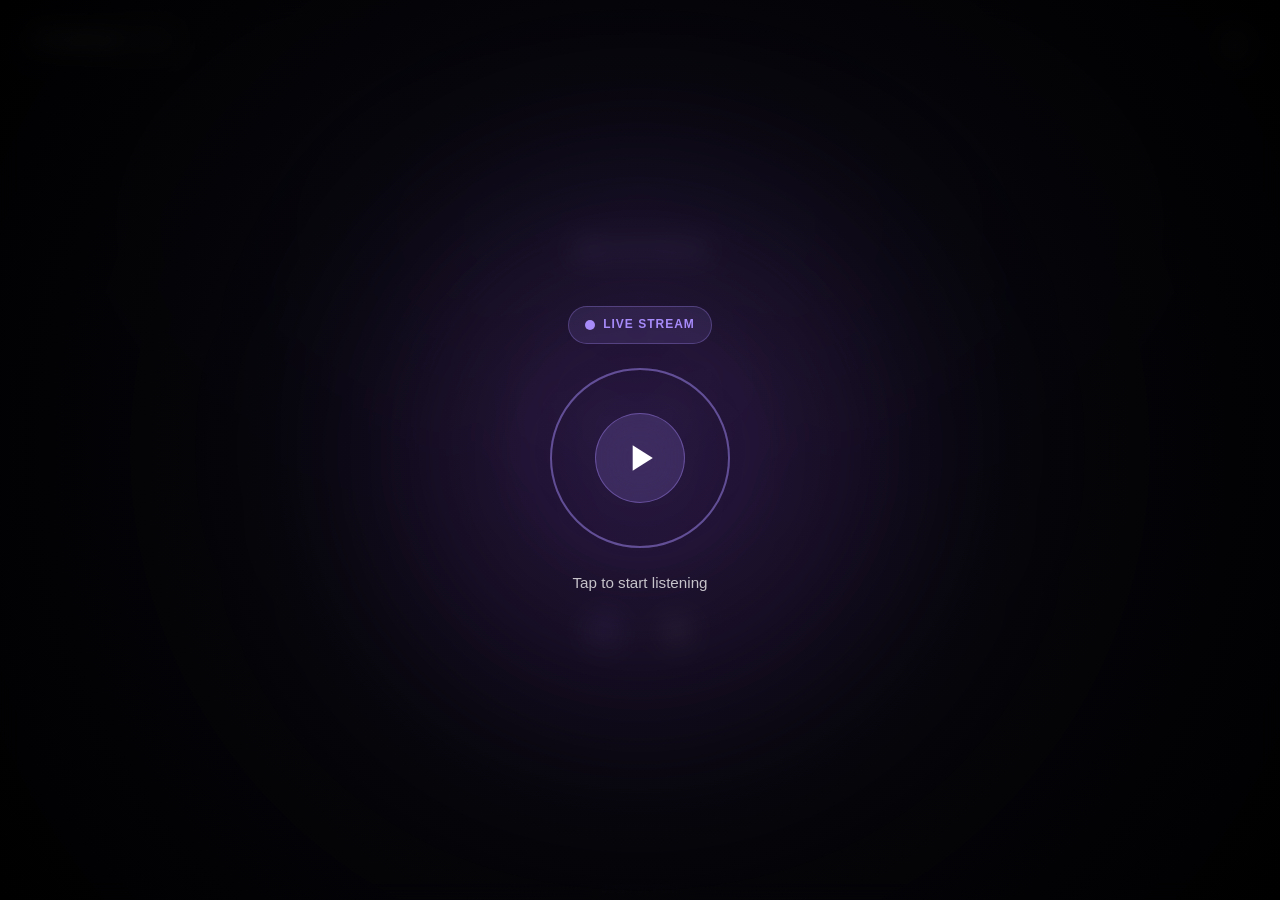
==== commit 4ba71caf: "update ui" ====
--- a/index.html
+++ b/index.html
@@ -5,7 +5,7 @@
     <link rel="icon" type="image/svg+xml" href="/favicon.ico" />
     <meta name="viewport" content="width=device-width, initial-scale=1.0" />
     <title>Radio</title>
-    <script type="module" crossorigin src="/assets/index-C-AhM9Sj.js"></script>
+    <script type="module" crossorigin src="/assets/index-BU5vZjap.js"></script>
     <link rel="stylesheet" crossorigin href="/assets/index-CCnsb3VA.css">
   </head>
   <body>
